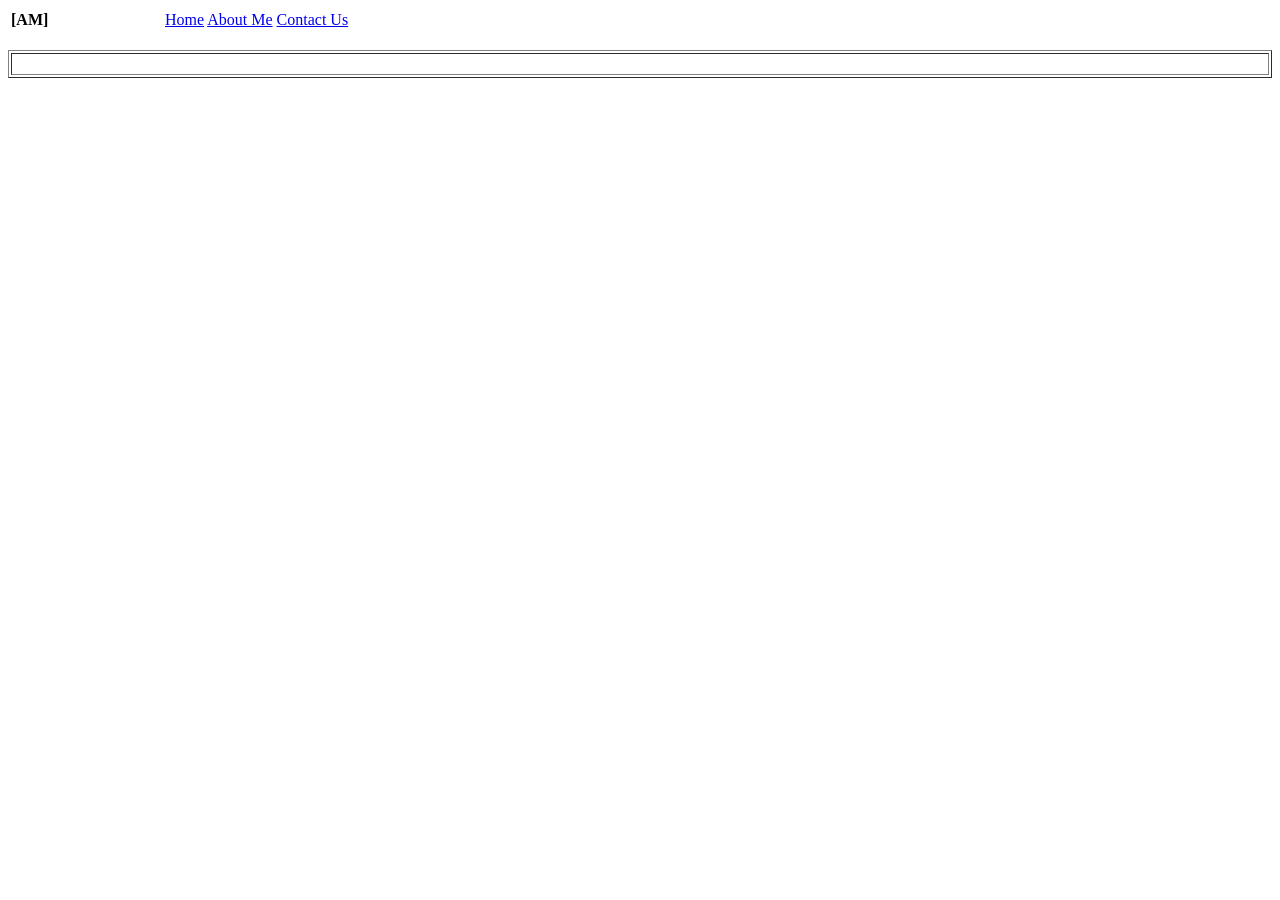
==== index.html @ 2f27307b "first commit" ====
<!DOCTYPE html>
<html lang="en">
    <head>
        <meta charset="UTF-8" />
        <title>Azwihangwisi Mulaudzi | Portfolio</title>
    </head>
    <body>
        <!--Navigation-->
        <table>
            <tr>
                <td width="150"><b>[AM]</b></td>
                <td align="right">
                    <a href="index.html">Home</a>
                    <a href="about.html">About Me</a>
                    <a href="contact.html">Contact Us</a>
                </td>
            </tr>
        </table>
        <br />
        <!--Img-->
        <table width="100%" border="1">
            <tr>
                <td>
                    <img src="" />
                </td>
            </tr>
        </table>
        <br />
        <!--Bio-->
        
    </body>
</html>
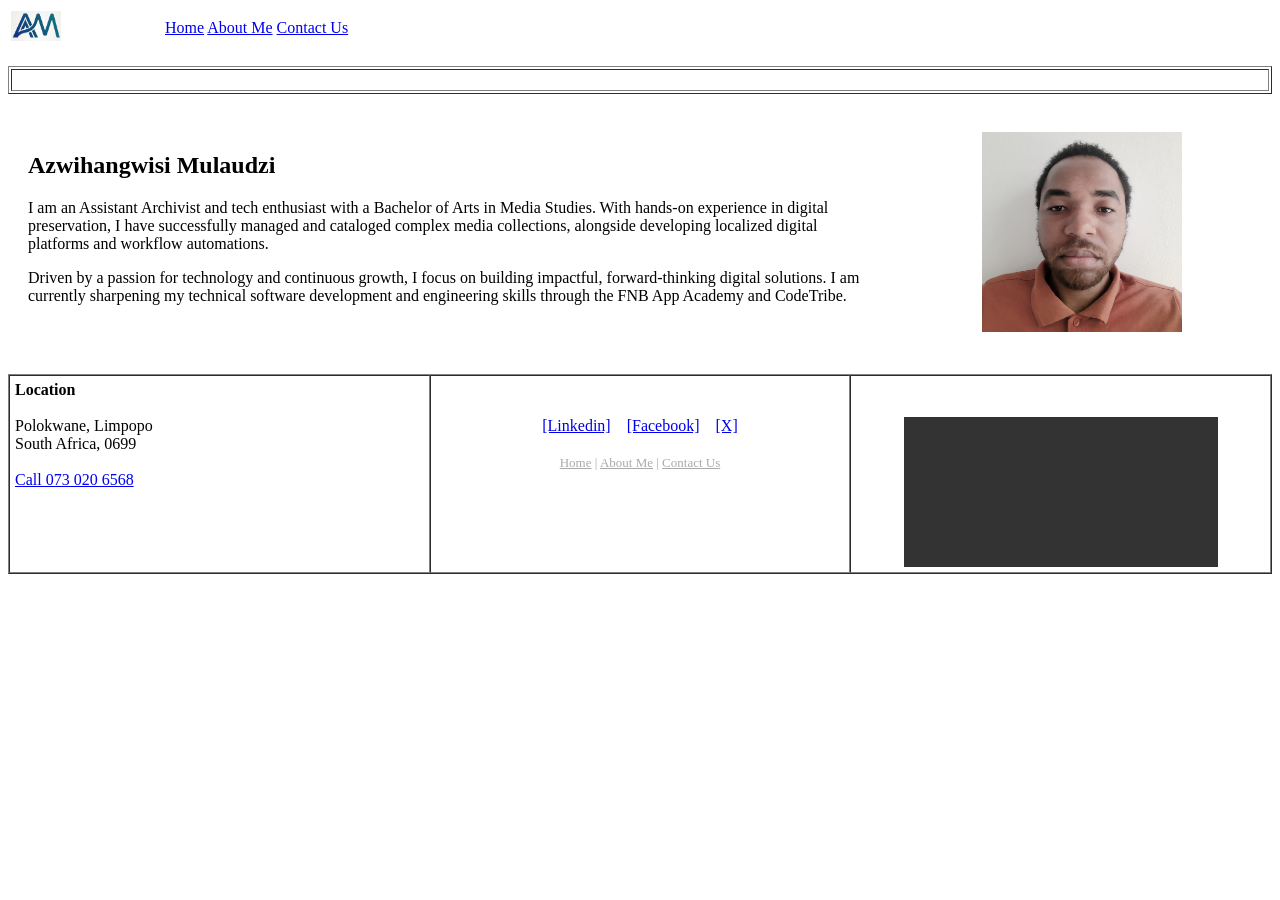
==== commit d8d4e8c9: "second commit" ====
--- a/index.html
+++ b/index.html
@@ -3,12 +3,13 @@
     <head>
         <meta charset="UTF-8" />
         <title>Azwihangwisi Mulaudzi | Portfolio</title>
+        <meta name="viewport" content="width=device-width, initial-scale=1.0" />
     </head>
     <body>
         <!--Navigation-->
         <table>
             <tr>
-                <td width="150"><b>[AM]</b></td>
+                <td width="150"><img src="img/logo.png" width="50" height="30"></td>
                 <td align="right">
                     <a href="index.html">Home</a>
                     <a href="about.html">About Me</a>
@@ -27,6 +28,66 @@
         </table>
         <br />
         <!--Bio-->
-        
+        <table width="100%" border="0" cellpadding="20" cellspacing="0">
+    <tr valign="top">
+      <td width="70%">
+        <h2>Azwihangwisi Mulaudzi</h2>
+        <p>I am an Assistant Archivist and tech enthusiast with a Bachelor of Arts in Media Studies. With hands-on experience in digital preservation, I have successfully managed and cataloged complex media collections, alongside developing localized digital platforms and workflow automations.</p>
+        <p>Driven by a passion for technology and continuous growth, I focus on building impactful, forward-thinking digital solutions. I am currently sharpening my technical software development and engineering skills through the FNB App Academy and CodeTribe.</p>
+      </td>
+      <!--Photo-->
+      <td width="30%" align="center">
+        <img
+          src="img/Me.jpg"
+          width="200"
+          height="200"
+        />
+        <br />
+      </td>
+    </tr>
+  </table>
+  <br />
+   <table width="100%" border="1" cellpadding="5" cellspacing="0">
+    <tr valign="top">
+ 
+      <!-- Address -->
+      <td width="33%">
+        <font>
+          <b>Location</b><br />
+          <br />
+          Polokwane, Limpopo<br />
+          South Africa, 0699<br />
+          <br />
+          
+          <a href="tel:+27730206568">Call 073 020 6568</a>
+        </font>
+      </td>
+      <!-- Social -->
+      <td width="33%" align="center">
+        <font color="#ffffff"><b>Quick Links</b></font><br /><br />
+        <a href="https://linkedin.com/in/mulaudzia">[Linkedin]</a>
+        &nbsp;&nbsp;
+        <a href="https://facebook.com/azwihangwisi.mulaudzi">[Facebook]</a>
+        &nbsp;&nbsp;
+        <a href="https://x.com/UN4GETEBLE">[X]</a>
+        <br /><br />
+        <font color="#aaaaaa" size="2">
+          <a href="index.html" style="color:#aaaaaa;">Home</a> |
+          <a href="about.html" style="color:#aaaaaa;">About Me</a> |
+          <a href="contact.html" style="color:#aaaaaa;">Contact Us</a>
+        </font>
+      </td>
+      <!-- Map -->
+      <td width="33%" align="center">
+        <font color="#ffffff"><b>Find Me</b></font><br /><br />
+        <table border="0" width="200" height="150" cellpadding="5" bgcolor="#333333">
+          <tr><td align="center"><font color="#aaaaaa"><iframe src="https://www.google.com/maps/embed?pb=!1m14!1m12!1m3!1d14586.528580071577!2d29.440783820190415!3d-23.938076743979003!2m3!1f0!2f0!3f0!3m2!1i1024!2i768!4f13.1!5e0!3m2!1sen!2sza!4v1779224549257!5m2!1sen!2sza" width="300" height="100" style="border:0;" allowfullscreen="" loading="lazy" referrerpolicy="no-referrer-when-downgrade"></iframe></font></td></tr>
+        </table>
+      </td>
+    </tr>
+  </table>
+ 
+</body>
+</html>
     </body>
 </html>
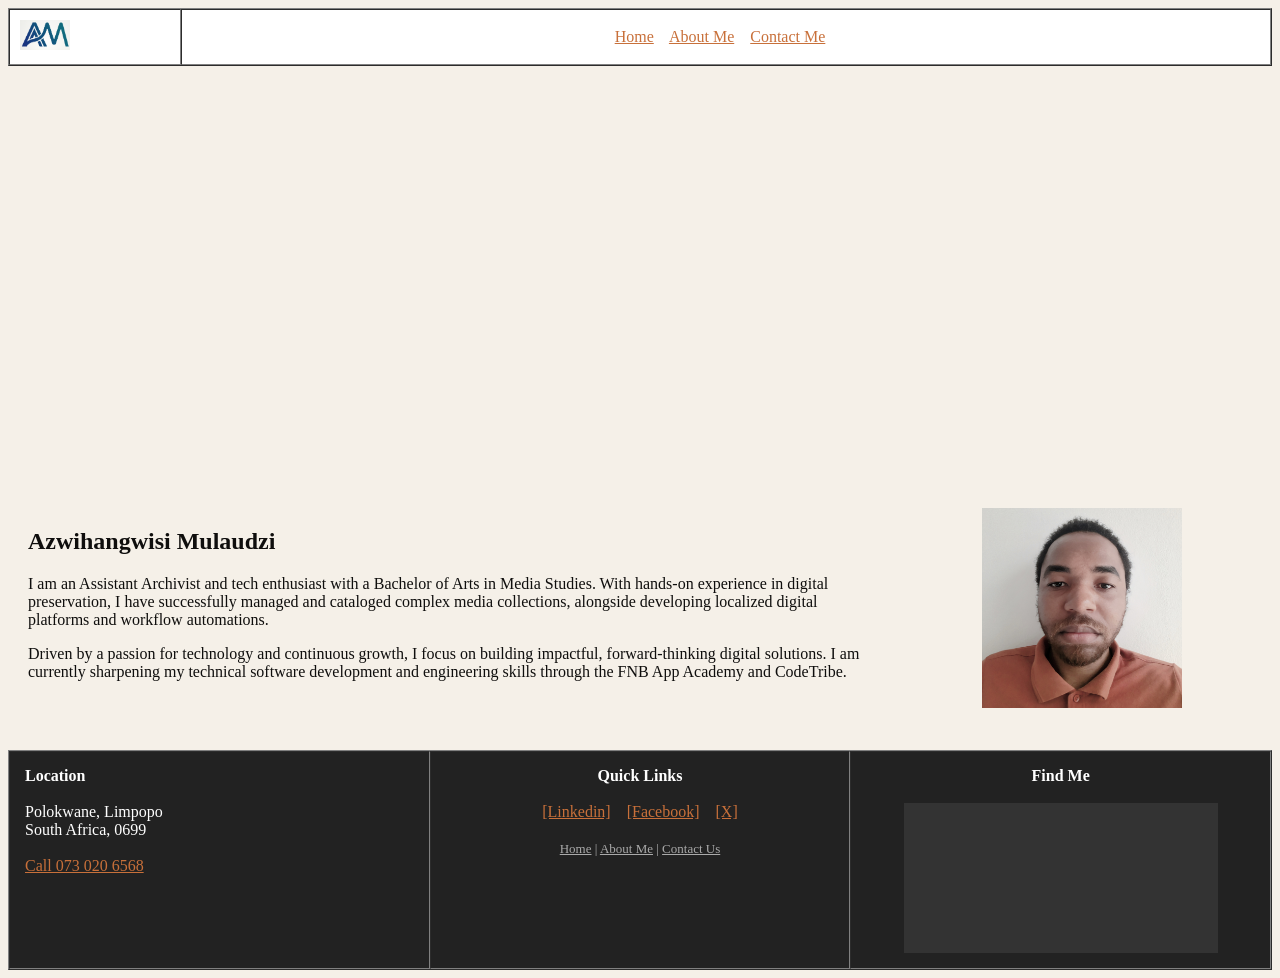
==== commit 4753fc9e: "Third commit" ====
--- a/index.html
+++ b/index.html
@@ -5,28 +5,28 @@
         <title>Azwihangwisi Mulaudzi | Portfolio</title>
         <meta name="viewport" content="width=device-width, initial-scale=1.0" />
     </head>
-    <body>
+    <body bgcolor="#f5f0e8" text="#0f0e0d" link="#c8703a" vlink="#9e4f22">
         <!--Navigation-->
-        <table>
+        <table width="100%" border="1" cellpadding="10" cellspacing="0" bgcolor="#ffffff">
             <tr>
-                <td width="150"><img src="img/logo.png" width="50" height="30"></td>
-                <td align="right">
-                    <a href="index.html">Home</a>
-                    <a href="about.html">About Me</a>
-                    <a href="contact.html">Contact Us</a>
+                <td width="150">
+                    <a href="index.html">
+                        <img src="img/logo.png" width="50" height="30">
+                    </a>
+                </td>
+                <td align="center">
+                    <a href="index.html">Home</a> &nbsp;&nbsp;
+                    <a href="about.html">About Me</a> &nbsp;&nbsp;
+                    <a href="contact.html">Contact Me</a> &nbsp;&nbsp;
                 </td>
             </tr>
         </table>
         <br />
-        <!--Img-->
-        <table width="100%" border="1">
-            <tr>
-                <td>
-                    <img src="" />
-                </td>
-            </tr>
-        </table>
+
+        <!--vid-->
+        <video width="100%" height="400" autoplay muted loop><source src="img/Mov.mp4" /></video>
         <br />
+
         <!--Bio-->
         <table width="100%" border="0" cellpadding="20" cellspacing="0">
     <tr valign="top">
@@ -37,22 +37,20 @@
       </td>
       <!--Photo-->
       <td width="30%" align="center">
-        <img
-          src="img/Me.jpg"
-          width="200"
-          height="200"
-        />
+        <img src="img/Me.jpg" width="200" height="200"/>
         <br />
       </td>
     </tr>
   </table>
   <br />
-   <table width="100%" border="1" cellpadding="5" cellspacing="0">
+
+  <!--foot-->
+   <table width="100%" border="1" cellpadding="15" cellspacing="0" bgcolor="#222222">
     <tr valign="top">
  
       <!-- Address -->
       <td width="33%">
-        <font>
+        <font color="#ffffff">
           <b>Location</b><br />
           <br />
           Polokwane, Limpopo<br />
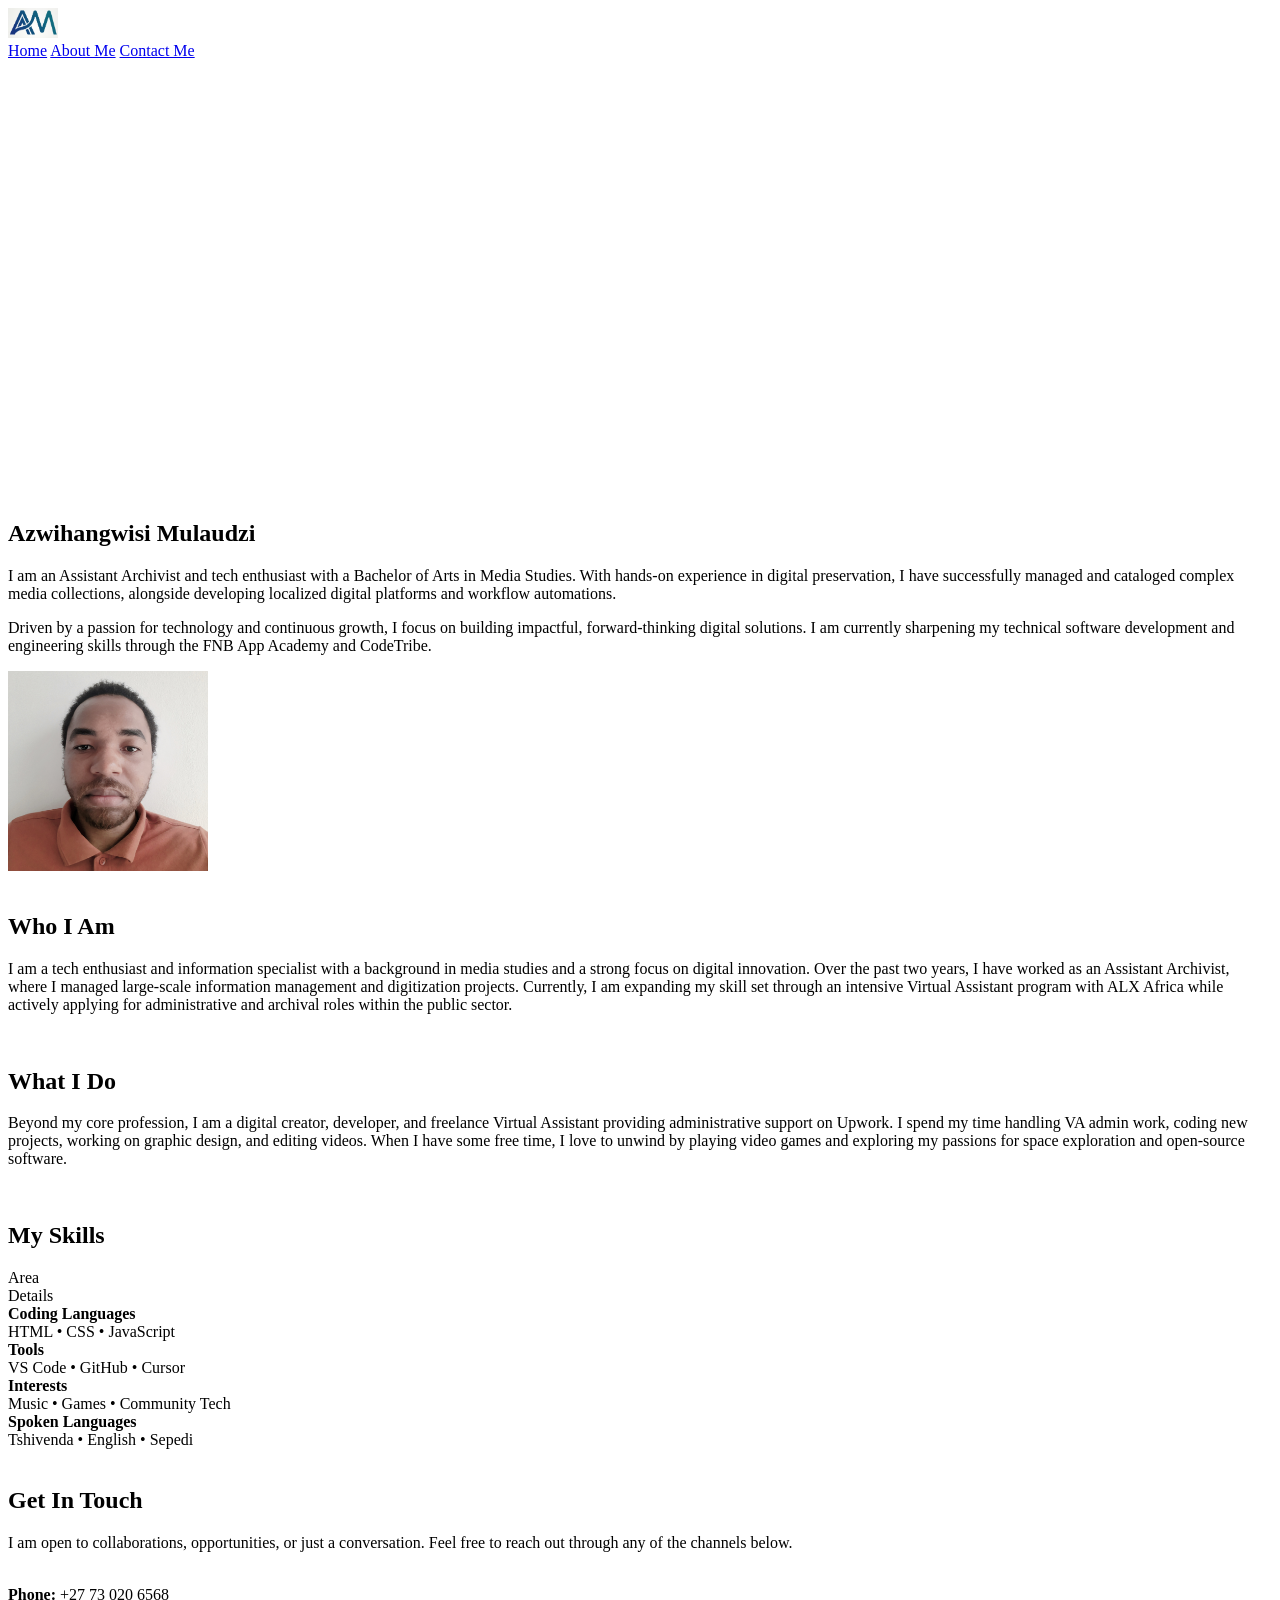
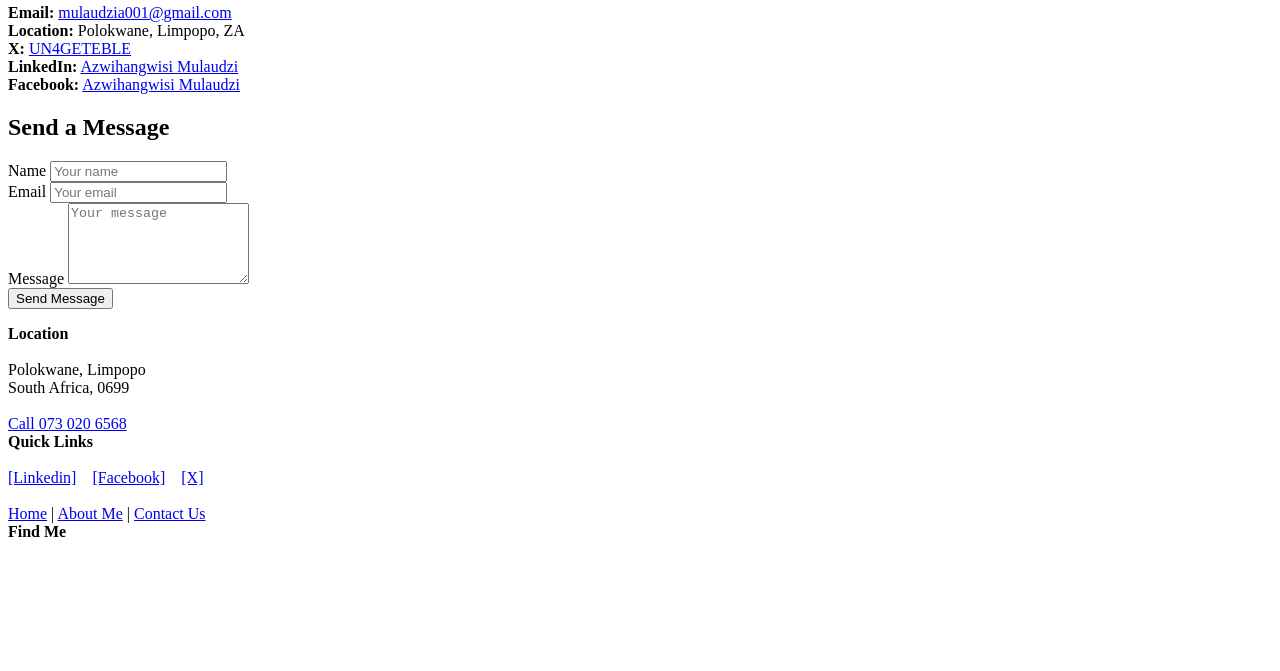
==== commit 4574f19f: "Initial commit" ====
--- a/index.html
+++ b/index.html
@@ -4,88 +4,201 @@
         <meta charset="UTF-8" />
         <title>Azwihangwisi Mulaudzi | Portfolio</title>
         <meta name="viewport" content="width=device-width, initial-scale=1.0" />
+        <link rel="stylesheet" href="style.css" />
     </head>
-    <body bgcolor="#f5f0e8" text="#0f0e0d" link="#c8703a" vlink="#9e4f22">
+    <body id="top">
+
         <!--Navigation-->
-        <table width="100%" border="1" cellpadding="10" cellspacing="0" bgcolor="#ffffff">
-            <tr>
-                <td width="150">
-                    <a href="index.html">
-                        <img src="img/logo.png" width="50" height="30">
-                    </a>
-                </td>
-                <td align="center">
-                    <a href="index.html">Home</a> &nbsp;&nbsp;
-                    <a href="about.html">About Me</a> &nbsp;&nbsp;
-                    <a href="contact.html">Contact Me</a> &nbsp;&nbsp;
-                </td>
-            </tr>
-        </table>
+        <nav class="nav">
+            <a href="index.html" class="nav-logo">
+                <img src="img/logo.png" width="50" height="30" alt="Logo" />
+            </a>
+            <div class="nav-links">
+                <a href="#top">Home</a>
+                <a href="#about">About Me</a>
+                <a href="#contact">Contact Me</a>
+            </div>
+        </nav>
+
         <br />
 
         <!--vid-->
-        <video width="100%" height="400" autoplay muted loop><source src="img/Mov.mp4" /></video>
+        <div class="hero-video">
+            <video width="100%" height="400" autoplay muted loop>
+                <source src="img/Mov.mp4" />
+            </video>
+        </div>
+
         <br />
 
         <!--Bio-->
-        <table width="100%" border="0" cellpadding="20" cellspacing="0">
-    <tr valign="top">
-      <td width="70%">
-        <h2>Azwihangwisi Mulaudzi</h2>
-        <p>I am an Assistant Archivist and tech enthusiast with a Bachelor of Arts in Media Studies. With hands-on experience in digital preservation, I have successfully managed and cataloged complex media collections, alongside developing localized digital platforms and workflow automations.</p>
-        <p>Driven by a passion for technology and continuous growth, I focus on building impactful, forward-thinking digital solutions. I am currently sharpening my technical software development and engineering skills through the FNB App Academy and CodeTribe.</p>
-      </td>
-      <!--Photo-->
-      <td width="30%" align="center">
-        <img src="img/Me.jpg" width="200" height="200"/>
-        <br />
-      </td>
-    </tr>
-  </table>
-  <br />
-
-  <!--foot-->
-   <table width="100%" border="1" cellpadding="15" cellspacing="0" bgcolor="#222222">
-    <tr valign="top">
- 
-      <!-- Address -->
-      <td width="33%">
-        <font color="#ffffff">
-          <b>Location</b><br />
-          <br />
-          Polokwane, Limpopo<br />
-          South Africa, 0699<br />
-          <br />
-          
-          <a href="tel:+27730206568">Call 073 020 6568</a>
-        </font>
-      </td>
-      <!-- Social -->
-      <td width="33%" align="center">
-        <font color="#ffffff"><b>Quick Links</b></font><br /><br />
-        <a href="https://linkedin.com/in/mulaudzia">[Linkedin]</a>
-        &nbsp;&nbsp;
-        <a href="https://facebook.com/azwihangwisi.mulaudzi">[Facebook]</a>
-        &nbsp;&nbsp;
-        <a href="https://x.com/UN4GETEBLE">[X]</a>
-        <br /><br />
-        <font color="#aaaaaa" size="2">
-          <a href="index.html" style="color:#aaaaaa;">Home</a> |
-          <a href="about.html" style="color:#aaaaaa;">About Me</a> |
-          <a href="contact.html" style="color:#aaaaaa;">Contact Us</a>
-        </font>
-      </td>
-      <!-- Map -->
-      <td width="33%" align="center">
-        <font color="#ffffff"><b>Find Me</b></font><br /><br />
-        <table border="0" width="200" height="150" cellpadding="5" bgcolor="#333333">
-          <tr><td align="center"><font color="#aaaaaa"><iframe src="https://www.google.com/maps/embed?pb=!1m14!1m12!1m3!1d14586.528580071577!2d29.440783820190415!3d-23.938076743979003!2m3!1f0!2f0!3f0!3m2!1i1024!2i768!4f13.1!5e0!3m2!1sen!2sza!4v1779224549257!5m2!1sen!2sza" width="300" height="100" style="border:0;" allowfullscreen="" loading="lazy" referrerpolicy="no-referrer-when-downgrade"></iframe></font></td></tr>
-        </table>
-      </td>
-    </tr>
-  </table>
- 
-</body>
-</html>
+        <div class="bio" id="about">
+            <div class="bio-text">
+                <h2>Azwihangwisi Mulaudzi</h2>
+                <p>I am an Assistant Archivist and tech enthusiast with a Bachelor of Arts in Media Studies. With hands-on experience in digital preservation, I have successfully managed and cataloged complex media collections, alongside developing localized digital platforms and workflow automations.</p>
+                <p>Driven by a passion for technology and continuous growth, I focus on building impactful, forward-thinking digital solutions. I am currently sharpening my technical software development and engineering skills through the FNB App Academy and CodeTribe.</p>
+            </div>
+            <!--Photo-->
+            <div class="bio-photo">
+                <img src="img/Me.jpg" width="200" height="200" alt="Azwihangwisi Mulaudzi" />
+            </div>
+        </div>
+
+        <br />
+
+        <!--About-->
+        <h2>Who I Am</h2>
+        <p>
+            I am a tech enthusiast and information specialist with a background in media studies and a strong focus on digital innovation. Over the past two years, I have worked as an Assistant Archivist, where I managed large-scale information management and digitization projects. Currently, I am expanding my skill set through an intensive Virtual Assistant program with ALX Africa while actively applying for administrative and archival roles within the public sector.
+        </p>
+
+        <br />
+        <h2>What I Do</h2>
+        <p>
+            Beyond my core profession, I am a digital creator, developer, and freelance Virtual Assistant providing administrative support on Upwork. I spend my time handling VA admin work, coding new projects, working on graphic design, and editing videos. When I have some free time, I love to unwind by playing video games and exploring my passions for space exploration and open-source software.
+        </p>
+
+        <br />
+        <h2>My Skills</h2>
+        <div class="skills-table">
+            <div class="skills-row skills-header">
+                <div>Area</div>
+                <div>Details</div>
+            </div>
+            <div class="skills-row">
+                <div><b>Coding Languages</b></div>
+                <div>HTML &bull; CSS &bull; JavaScript</div>
+            </div>
+            <div class="skills-row">
+                <div><b>Tools</b></div>
+                <div>VS Code &bull; GitHub &bull; Cursor</div>
+            </div>
+            <div class="skills-row">
+                <div><b>Interests</b></div>
+                <div>Music &bull; Games &bull; Community Tech</div>
+            </div>
+            <div class="skills-row">
+                <div><b>Spoken Languages</b></div>
+                <div>Tshivenda &bull; English &bull; Sepedi</div>
+            </div>
+        </div>
+
+        <br />
+
+        <!--contact details-->
+        <div class="contact-section" id="contact">
+            <!-- my details -->
+            <div class="contact-info">
+                <h2>Get In Touch</h2>
+                <p>
+                    I am open to collaborations, opportunities, or just a conversation.
+                    Feel free to reach out through any of the channels below.
+                </p>
+                <br />
+                <div class="contact-list">
+                    <div class="contact-row">
+                        <b>Phone:</b>
+                        <span>+27 73 020 6568</span>
+                    </div>
+                    <div class="contact-row">
+                        <b>Email:</b>
+                        <span><a href="mailto:mulaudzia001@gmail.com">mulaudzia001@gmail.com</a></span>
+                    </div>
+                    <div class="contact-row">
+                        <b>Location:</b>
+                        <span>Polokwane, Limpopo, ZA</span>
+                    </div>
+                    <div class="contact-row">
+                        <b>X:</b>
+                        <span><a href="https://x.com/UN4GETEBLE" target="_blank">UN4GETEBLE</a></span>
+                    </div>
+                    <div class="contact-row">
+                        <b>LinkedIn:</b>
+                        <span><a href="https://linkedin.com/in/mulaudzia" target="_blank">Azwihangwisi Mulaudzi</a></span>
+                    </div>
+                    <div class="contact-row">
+                        <b>Facebook:</b>
+                        <span><a href="https://facebook.com/azwihangwisi.mulaudzi" target="_blank">Azwihangwisi Mulaudzi</a></span>
+                    </div>
+                </div>
+            </div>
+            <!-- Contact Form -->
+            <div class="contact-form">
+                <h2>Send a Message</h2>
+                <div class="form-group">
+                    <label for="name">Name</label>
+                    <input type="text" id="name" placeholder="Your name" />
+                </div>
+                <div class="form-group">
+                    <label for="email">Email</label>
+                    <input type="email" id="email" placeholder="Your email" />
+                </div>
+                <div class="form-group">
+                    <label for="message">Message</label>
+                    <textarea id="message" rows="5" placeholder="Your message"></textarea>
+                </div>
+                <button type="button" onclick="sendMessage()">Send Message</button>
+                <p class="form-status" id="form-status"></p>
+            </div>
+        </div>
+
+        <script>
+            function sendMessage() {
+                const name = document.getElementById('name').value.trim();
+                const email = document.getElementById('email').value.trim();
+                const message = document.getElementById('message').value.trim();
+                const status = document.getElementById('form-status');
+
+                if (!name || !email || !message) {
+                    status.textContent = 'Please fill in all fields.';
+                    status.style.color = '#c0392b';
+                    return;
+                }
+
+                const mailto = `mailto:mulaudzia001@gmail.com?subject=Portfolio Contact from ${encodeURIComponent(name)}&body=${encodeURIComponent(message)}%0A%0AFrom: ${encodeURIComponent(name)}%0AEmail: ${encodeURIComponent(email)}`;
+                window.location.href = mailto;
+
+                status.textContent = 'Opening your email client...';
+                status.style.color = '#c8703a';
+            }
+        </script>
+
+        <!--foot-->
+        <footer class="footer">
+            <!-- Address -->
+            <div class="footer-col">
+                <b>Location</b><br /><br />
+                Polokwane, Limpopo<br />
+                South Africa, 0699<br /><br />
+                <a href="tel:+27730206568">Call 073 020 6568</a>
+            </div>
+
+            <!-- Social -->
+            <div class="footer-col footer-center">
+                <b>Quick Links</b><br /><br />
+                <a href="https://linkedin.com/in/mulaudzia">[Linkedin]</a>
+                &nbsp;&nbsp;
+                <a href="https://facebook.com/azwihangwisi.mulaudzi">[Facebook]</a>
+                &nbsp;&nbsp;
+                <a href="https://x.com/UN4GETEBLE">[X]</a>
+                <br /><br />
+                <span class="footer-nav">
+                    <a href="#top">Home</a> |
+                    <a href="#about">About Me</a> |
+                    <a href="#contact">Contact Us</a>
+                </span>
+            </div>
+
+            <!-- Map -->
+            <div class="footer-col footer-center">
+                <b>Find Me</b><br /><br />
+                <iframe
+                    src="https://www.google.com/maps/embed?pb=!1m14!1m12!1m3!1d14586.528580071577!2d29.440783820190415!3d-23.938076743979003!2m3!1f0!2f0!3f0!3m2!1i1024!2i768!4f13.1!5e0!3m2!1sen!2sza!4v1779224549257!5m2!1sen!2sza"
+                    width="300" height="100" style="border:0;" allowfullscreen="" loading="lazy"
+                    referrerpolicy="no-referrer-when-downgrade">
+                </iframe>
+            </div>
+        </footer>
+
     </body>
 </html>
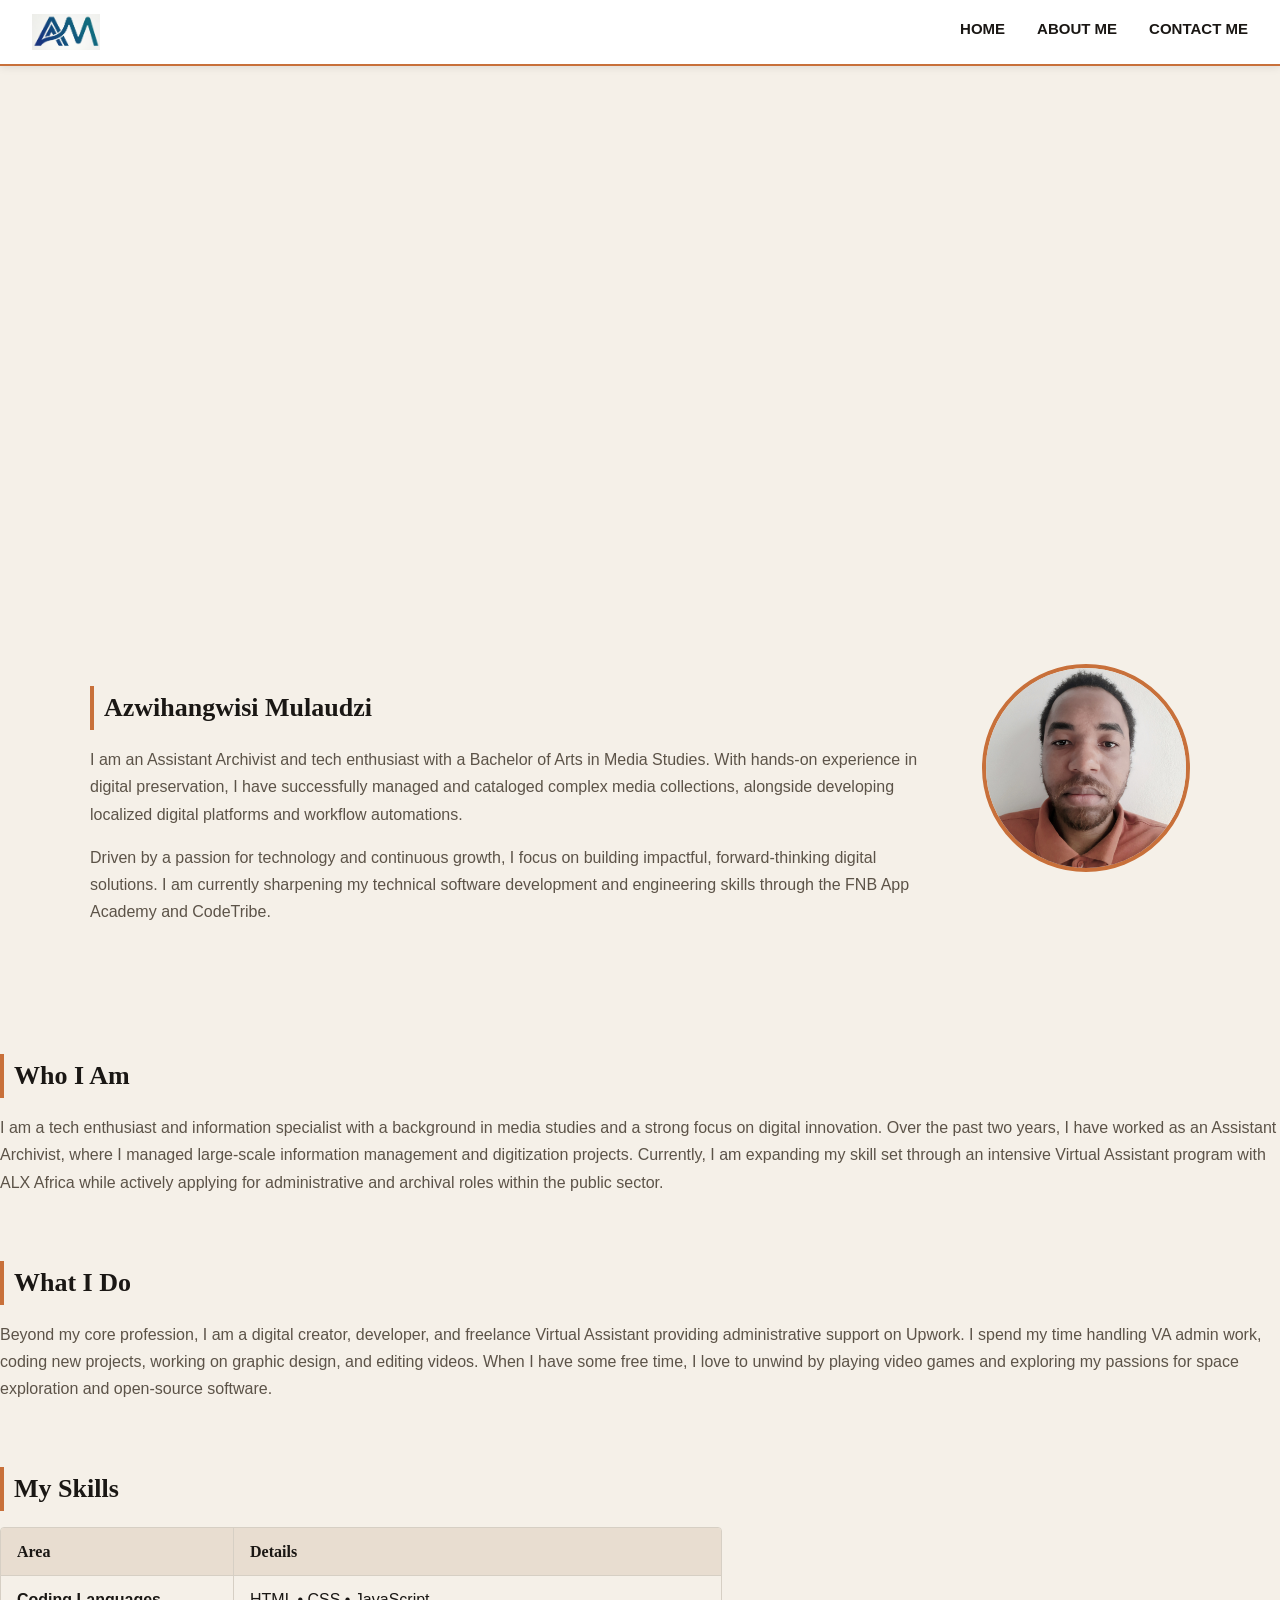
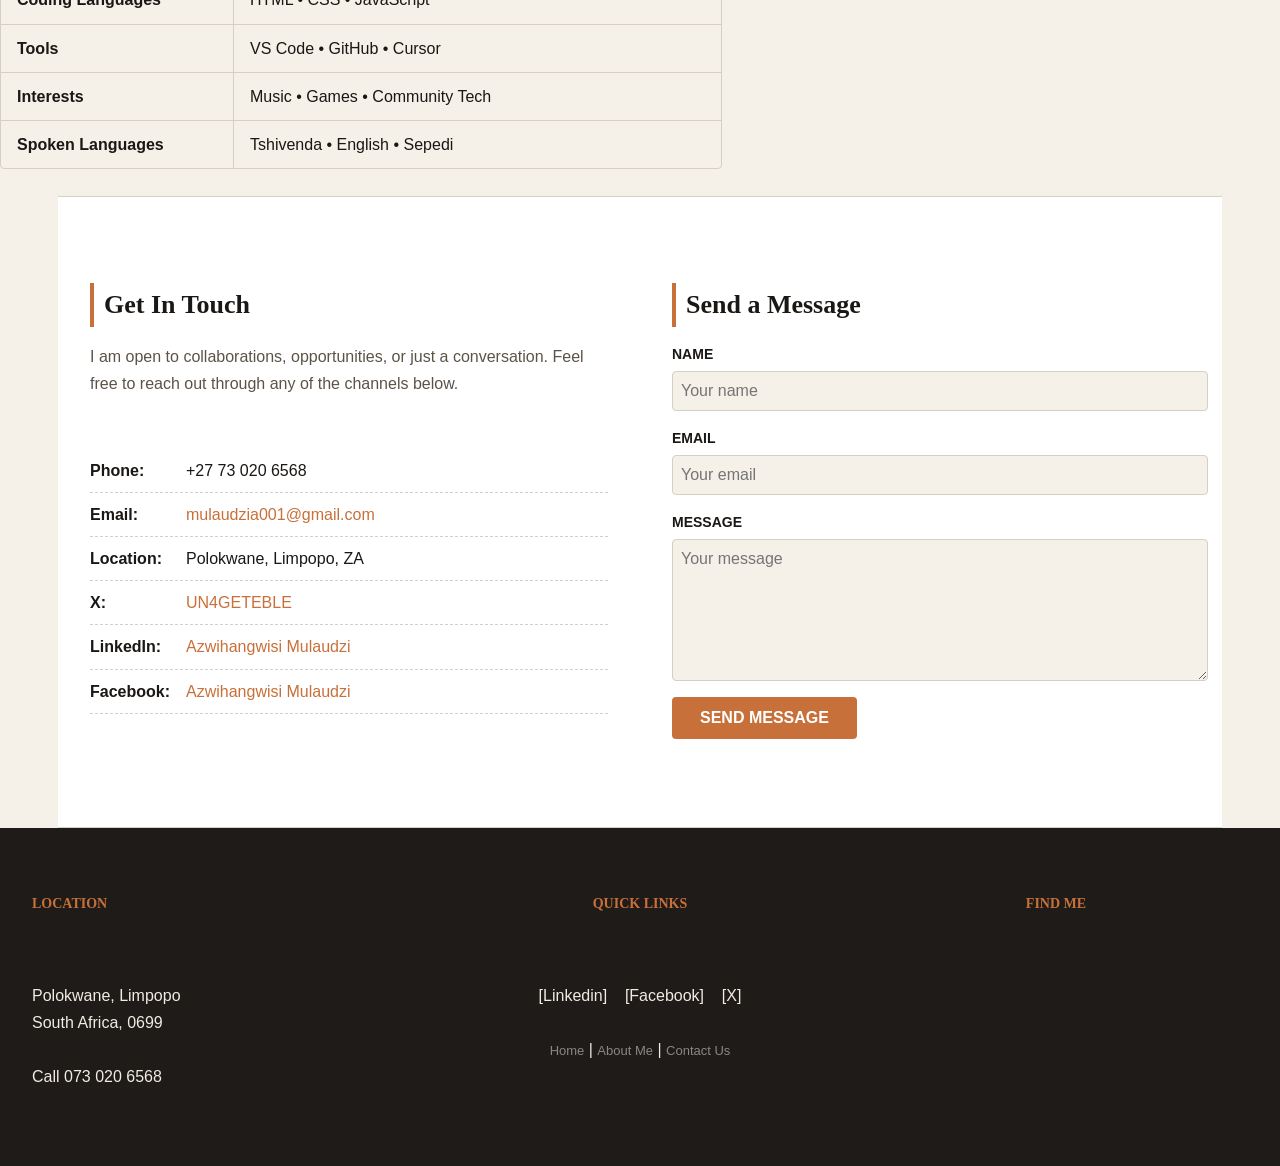
==== commit 48a8a642: "Fourth commit" ====
--- a/index.html
+++ b/index.html
@@ -142,27 +142,6 @@
             </div>
         </div>
 
-        <script>
-            function sendMessage() {
-                const name = document.getElementById('name').value.trim();
-                const email = document.getElementById('email').value.trim();
-                const message = document.getElementById('message').value.trim();
-                const status = document.getElementById('form-status');
-
-                if (!name || !email || !message) {
-                    status.textContent = 'Please fill in all fields.';
-                    status.style.color = '#c0392b';
-                    return;
-                }
-
-                const mailto = `mailto:mulaudzia001@gmail.com?subject=Portfolio Contact from ${encodeURIComponent(name)}&body=${encodeURIComponent(message)}%0A%0AFrom: ${encodeURIComponent(name)}%0AEmail: ${encodeURIComponent(email)}`;
-                window.location.href = mailto;
-
-                status.textContent = 'Opening your email client...';
-                status.style.color = '#c8703a';
-            }
-        </script>
-
         <!--foot-->
         <footer class="footer">
             <!-- Address -->
--- a/style.css
+++ b/style.css
@@ -0,0 +1,526 @@
+/* ===========================
+   Smooth Scrolling
+=========================== */
+html {
+    scroll-behavior: smooth;
+    scroll-padding-top: 64px;
+}
+
+
+/* ===========================
+   Body & Base Styles
+=========================== */
+body {
+    background-color: #f5f0e8;
+    color: #1a1714;
+    font-family: 'Trebuchet MS', sans-serif;
+    font-size: 16px;
+    line-height: 1.7;
+    margin: 0;
+    padding: 0;
+}
+
+h2 {
+    font-family: Georgia, serif;
+    font-size: 26px;
+    color: #1a1714;
+    border-left: 4px solid #c8703a;
+    padding-left: 10px;
+    margin-bottom: 16px;
+}
+
+p {
+    color: #5c5348;
+    margin-bottom: 16px;
+}
+
+a {
+    color: #c8703a;
+    text-decoration: none;
+}
+
+a:hover {
+    color: #9e4f22;
+    text-decoration: underline;
+}
+
+a:visited {
+    color: #9e4f22;
+}
+
+img, video, iframe {
+    max-width: 100%;
+    display: block;
+}
+
+
+/* ===========================
+   Navigation
+=========================== */
+.nav {
+    position: sticky;
+    top: 0;
+    z-index: 100;
+    display: flex;
+    align-items: center;
+    justify-content: space-between;
+    background-color: #ffffff;
+    border-bottom: 2px solid #c8703a;
+    padding: 0 32px;
+    height: 64px;
+    box-shadow: 0 2px 8px rgba(0, 0, 0, 0.08);
+}
+
+.nav-logo img {
+    height: 36px;
+    width: auto;
+}
+
+.nav-logo:hover img {
+    opacity: 0.75;
+}
+
+.nav-links {
+    display: flex;
+    gap: 32px;
+    align-items: center;
+}
+
+.nav-links a {
+    font-size: 15px;
+    font-weight: bold;
+    text-transform: uppercase;
+    color: #1a1714;
+    text-decoration: none;
+    padding-bottom: 4px;
+    border-bottom: 2px solid transparent;
+}
+
+.nav-links a:hover {
+    color: #c8703a;
+    border-bottom: 2px solid #c8703a;
+    text-decoration: none;
+}
+
+
+/* ===========================
+   Hamburger Button
+=========================== */
+.hamburger {
+    display: none;
+    flex-direction: column;
+    gap: 5px;
+    background: none;
+    border: none;
+    cursor: pointer;
+    padding: 8px;
+}
+
+.hamburger span {
+    display: block;
+    width: 24px;
+    height: 2px;
+    background-color: #1a1714;
+    border-radius: 2px;
+    transition: transform 0.25s ease, opacity 0.25s ease;
+}
+
+.hamburger.active span:nth-child(1) {
+    transform: translateY(7px) rotate(45deg);
+}
+
+.hamburger.active span:nth-child(2) {
+    opacity: 0;
+}
+
+.hamburger.active span:nth-child(3) {
+    transform: translateY(-7px) rotate(-45deg);
+}
+
+
+/* ===========================
+   Hero Video
+=========================== */
+.hero-video {
+    width: 100%;
+    overflow: hidden;
+    max-height: 480px;
+}
+
+.hero-video video {
+    width: 100%;
+    height: 480px;
+    object-fit: cover;
+}
+
+
+/* ===========================
+   Bio Section
+=========================== */
+.bio {
+    display: flex;
+    align-items: flex-start;
+    gap: 64px;
+    padding: 64px 32px;
+    max-width: 1100px;
+    margin: 0 auto;
+}
+
+.bio-text {
+    flex: 1;
+}
+
+.bio-photo {
+    flex-shrink: 0;
+}
+
+.bio-photo img {
+    width: 200px;
+    height: 200px;
+    object-fit: cover;
+    border-radius: 50%;
+    border: 4px solid #c8703a;
+}
+
+
+/* ===========================
+   Who I Am & What I Do
+=========================== */
+.about-section {
+    padding: 0 32px 64px 120px;
+    max-width: 1100px;
+    margin: 0 auto;
+}
+
+
+/* ===========================
+   My Skills
+=========================== */
+.skills-section {
+    padding: 0 32px 64px 120px;
+    max-width: 1100px;
+    margin: 0 auto;
+}
+
+.skills-table {
+    width: 100%;
+    max-width: 720px;
+    border: 1px solid #d6cfc4;
+    border-radius: 4px;
+    overflow: hidden;
+}
+
+.skills-row {
+    display: flex;
+    border-bottom: 1px solid #d6cfc4;
+}
+
+.skills-row:last-child {
+    border-bottom: none;
+}
+
+.skills-row:hover {
+    background-color: #fdf8f3;
+}
+
+.skills-row div {
+    padding: 10px 16px;
+    flex: 1;
+}
+
+.skills-row div:first-child {
+    border-right: 1px solid #d6cfc4;
+    flex: 0 0 200px;
+}
+
+.skills-header {
+    background-color: #e8ddd0;
+    font-weight: bold;
+    font-family: Georgia, serif;
+}
+
+.skills-header:hover {
+    background-color: #e8ddd0;
+}
+
+
+/* ===========================
+   Contact Section
+=========================== */
+.contact-section {
+    display: flex;
+    gap: 64px;
+    padding: 64px 32px;
+    max-width: 1100px;
+    margin: 0 auto;
+    border-top: 1px solid #d6cfc4;
+    border-bottom: 1px solid #d6cfc4;
+    background-color: #ffffff;
+}
+
+.contact-info {
+    flex: 1;
+}
+
+.contact-list {
+    display: flex;
+    flex-direction: column;
+    gap: 8px;
+    margin-top: 16px;
+}
+
+.contact-row {
+    display: flex;
+    gap: 16px;
+    padding-bottom: 8px;
+    border-bottom: 1px dashed #d6cfc4;
+}
+
+.contact-row b {
+    min-width: 80px;
+    color: #1a1714;
+}
+
+
+/* ===========================
+   Contact Form
+=========================== */
+.contact-form {
+    flex: 1;
+    display: flex;
+    flex-direction: column;
+}
+
+.form-group {
+    display: flex;
+    flex-direction: column;
+    margin-bottom: 16px;
+}
+
+.form-group label {
+    font-weight: bold;
+    font-size: 14px;
+    margin-bottom: 4px;
+    text-transform: uppercase;
+}
+
+.form-group input,
+.form-group textarea {
+    padding: 10px 8px;
+    border: 1px solid #d6cfc4;
+    border-radius: 4px;
+    background-color: #f5f0e8;
+    font-size: 16px;
+    font-family: 'Trebuchet MS', sans-serif;
+    color: #1a1714;
+    width: 100%;
+}
+
+.form-group input:focus,
+.form-group textarea:focus {
+    outline: none;
+    border-color: #c8703a;
+    box-shadow: 0 0 0 3px rgba(200, 112, 58, 0.15);
+}
+
+.form-group textarea {
+    resize: vertical;
+    min-height: 120px;
+}
+
+.contact-form button {
+    align-self: flex-start;
+    padding: 12px 28px;
+    background-color: #c8703a;
+    color: #ffffff;
+    border: none;
+    border-radius: 4px;
+    cursor: pointer;
+    font-size: 16px;
+    font-weight: bold;
+    text-transform: uppercase;
+    transition: background-color 0.25s ease, transform 0.25s ease;
+}
+
+.contact-form button:hover {
+    background-color: #9e4f22;
+    transform: translateY(-2px);
+}
+
+.contact-form button:active {
+    transform: translateY(0);
+}
+
+.form-status {
+    margin-top: 8px;
+    font-size: 14px;
+}
+
+
+/* ===========================
+   Footer
+=========================== */
+.footer {
+    display: flex;
+    gap: 32px;
+    background-color: #1e1b18;
+    color: #f0ebe3;
+    padding: 64px 32px;
+}
+
+.footer-col {
+    flex: 1;
+}
+
+.footer-col b {
+    font-family: Georgia, serif;
+    color: #c8703a;
+    text-transform: uppercase;
+    font-size: 14px;
+    display: block;
+    margin-bottom: 12px;
+}
+
+.footer-center {
+    text-align: center;
+}
+
+.footer a {
+    color: #f0ebe3;
+}
+
+.footer a:hover {
+    color: #c8703a;
+    text-decoration: none;
+}
+
+.footer-nav a {
+    color: #888888;
+    font-size: 13px;
+}
+
+.footer-nav a:hover {
+    color: #c8703a;
+}
+
+.footer iframe {
+    border-radius: 4px;
+    width: 100%;
+    max-width: 300px;
+    height: 120px;
+    margin: 0 auto;
+}
+
+
+/* ===========================
+   Tablet (max 900px)
+=========================== */
+@media (max-width: 900px) {
+    .bio {
+        flex-direction: column-reverse;
+        align-items: center;
+        text-align: center;
+        gap: 32px;
+    }
+
+    .bio-photo img {
+        width: 160px;
+        height: 160px;
+    }
+
+    .contact-section {
+        flex-direction: column;
+        gap: 32px;
+    }
+
+    .footer {
+        flex-wrap: wrap;
+    }
+
+    .footer-col {
+        flex: 1 1 45%;
+    }
+}
+
+
+/* ===========================
+   Mobile (max 600px)
+=========================== */
+@media (max-width: 600px) {
+    h2 {
+        font-size: 22px;
+    }
+
+    .hamburger {
+        display: flex;
+    }
+
+    .nav-links {
+        display: none;
+        position: absolute;
+        top: 64px;
+        left: 0;
+        right: 0;
+        flex-direction: column;
+        background-color: #ffffff;
+        border-bottom: 2px solid #c8703a;
+        padding: 16px 32px;
+        gap: 16px;
+        box-shadow: 0 4px 12px rgba(0, 0, 0, 0.1);
+    }
+
+    .nav-links.open {
+        display: flex;
+    }
+
+    .nav-links a {
+        font-size: 17px;
+        border-bottom: 1px solid #d6cfc4;
+        padding-bottom: 8px;
+    }
+
+    .hero-video video {
+        height: 220px;
+    }
+
+    .bio {
+        padding: 32px 16px;
+    }
+
+    .about-section {
+        padding: 0 16px 40px 16px;
+    }
+
+    .skills-section {
+        padding: 0 16px 40px 16px;
+    }
+
+    .skills-row {
+        flex-direction: column;
+    }
+
+    .skills-row div:first-child {
+        border-right: none;
+        border-bottom: 1px solid #d6cfc4;
+        flex: unset;
+    }
+
+    .contact-section {
+        padding: 40px 16px;
+    }
+
+    .contact-form button {
+        align-self: stretch;
+        text-align: center;
+    }
+
+    .footer {
+        flex-direction: column;
+        padding: 40px 16px;
+        gap: 24px;
+    }
+
+    .footer-center {
+        text-align: left;
+    }
+}
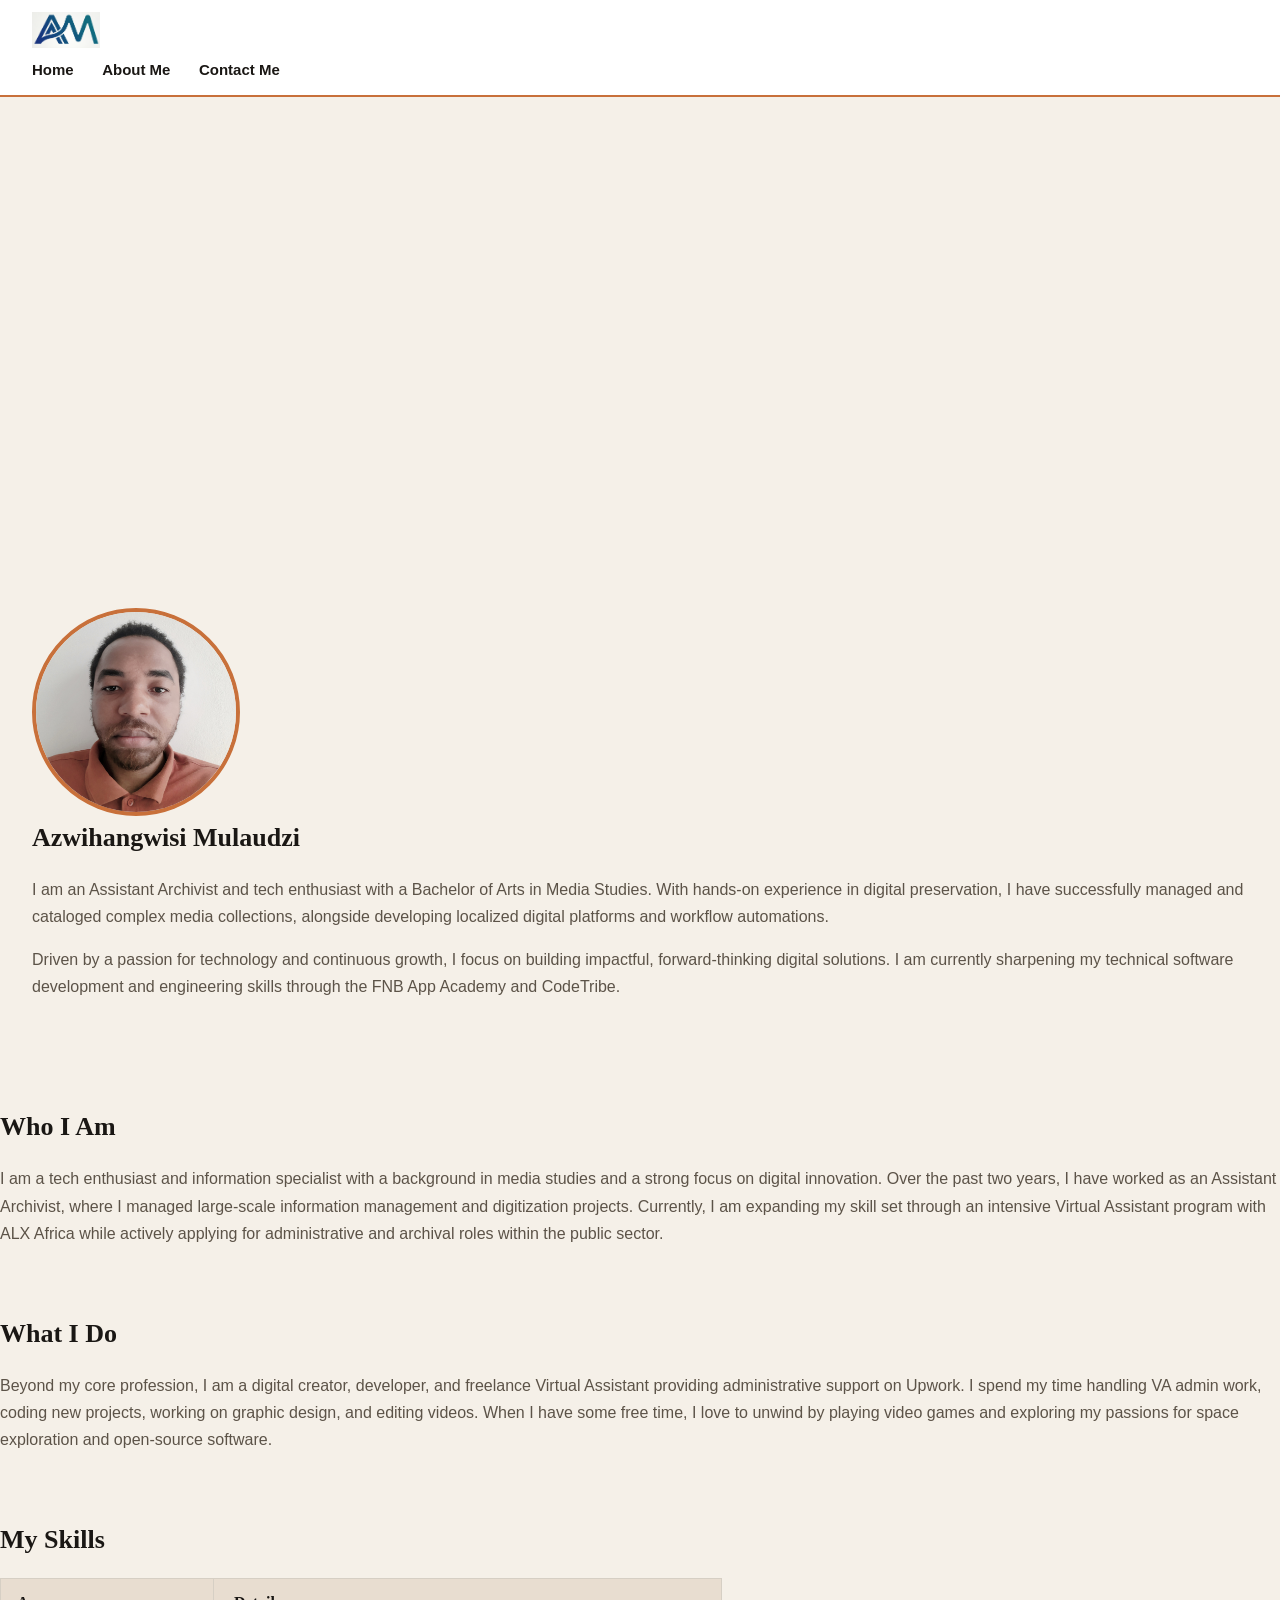
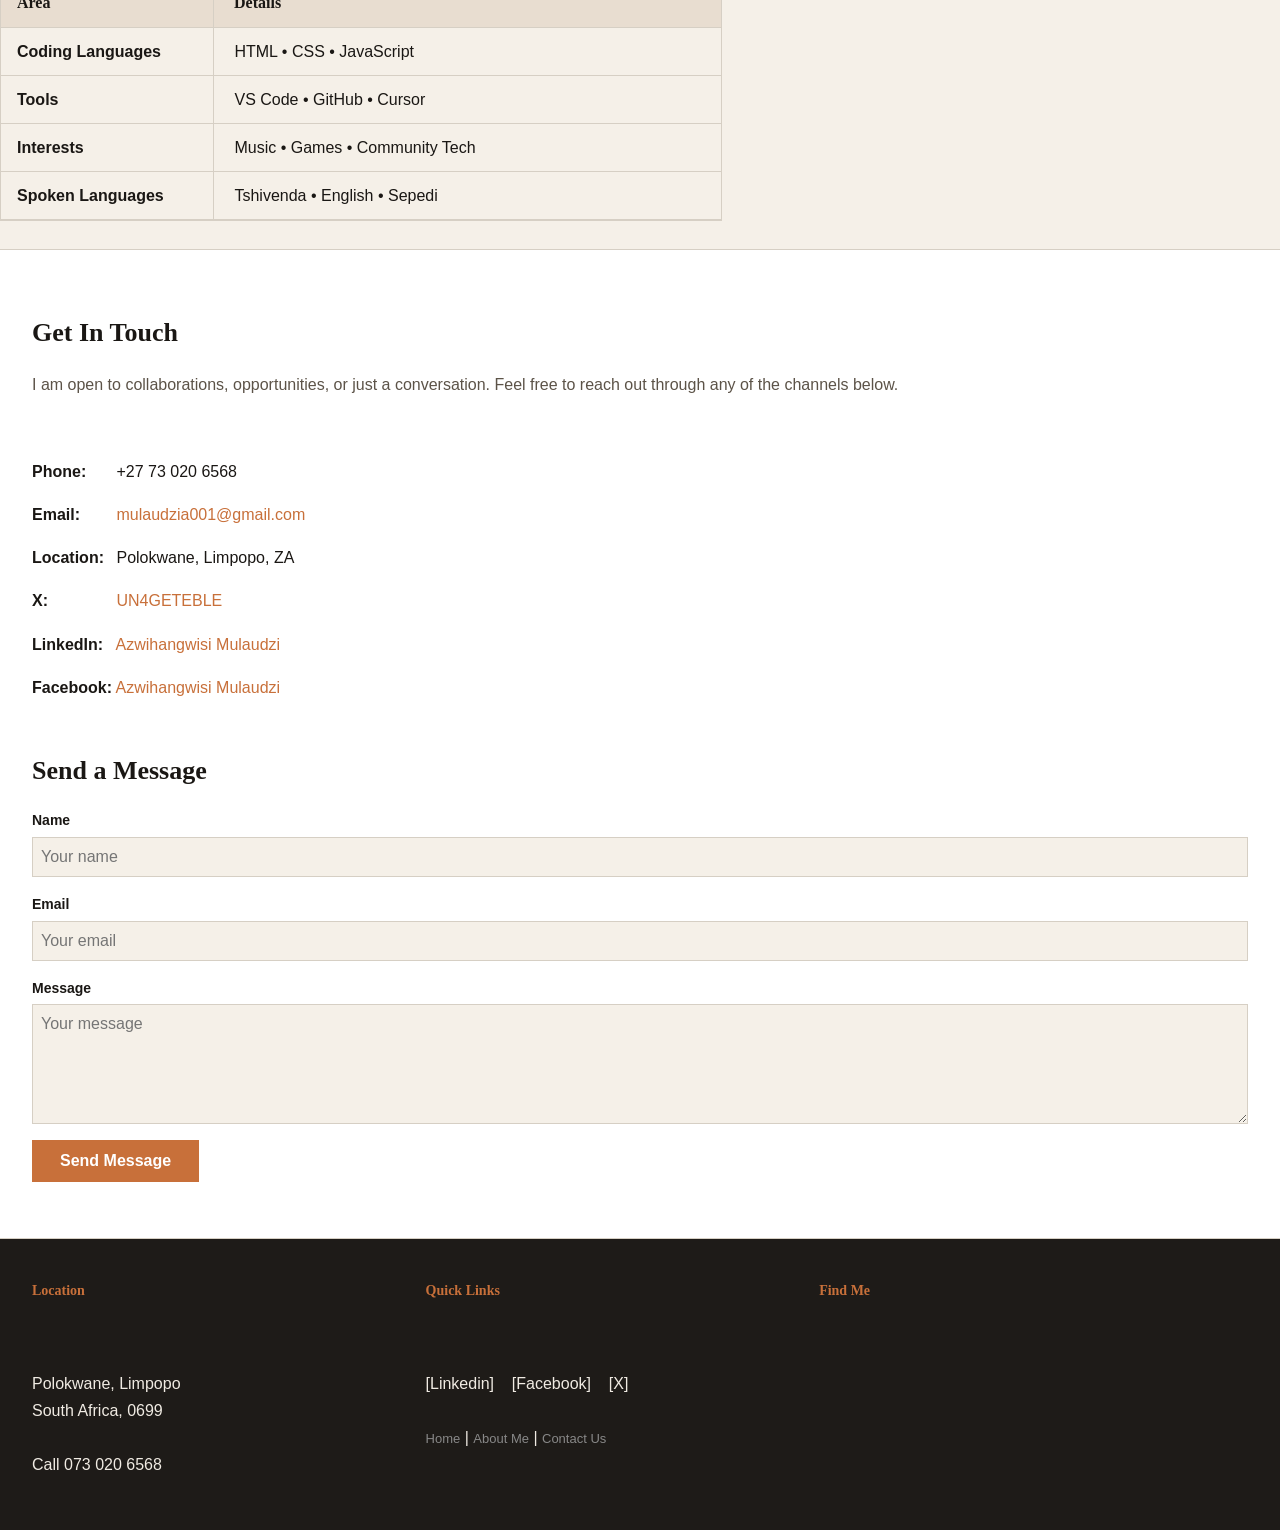
==== commit 1b0b4bba: "5th" ====
--- a/index.html
+++ b/index.html
@@ -33,15 +33,16 @@
 
         <!--Bio-->
         <div class="bio" id="about">
+             <!--Photo-->
+            <div class="bio-photo">
+            <img src="img/Me.jpg" width="200" height="200" alt="Azwihangwisi Mulaudzi" />
+            </div>
             <div class="bio-text">
                 <h2>Azwihangwisi Mulaudzi</h2>
                 <p>I am an Assistant Archivist and tech enthusiast with a Bachelor of Arts in Media Studies. With hands-on experience in digital preservation, I have successfully managed and cataloged complex media collections, alongside developing localized digital platforms and workflow automations.</p>
                 <p>Driven by a passion for technology and continuous growth, I focus on building impactful, forward-thinking digital solutions. I am currently sharpening my technical software development and engineering skills through the FNB App Academy and CodeTribe.</p>
             </div>
-            <!--Photo-->
-            <div class="bio-photo">
-                <img src="img/Me.jpg" width="200" height="200" alt="Azwihangwisi Mulaudzi" />
-            </div>
+
         </div>
 
         <br />
--- a/style.css
+++ b/style.css
@@ -1,15 +1,3 @@
-/* ===========================
-   Smooth Scrolling
-=========================== */
-html {
-    scroll-behavior: smooth;
-    scroll-padding-top: 64px;
-}
-
-
-/* ===========================
-   Body & Base Styles
-=========================== */
 body {
     background-color: #f5f0e8;
     color: #1a1714;
@@ -24,8 +12,6 @@
     font-family: Georgia, serif;
     font-size: 26px;
     color: #1a1714;
-    border-left: 4px solid #c8703a;
-    padding-left: 10px;
     margin-bottom: 16px;
 }
 
@@ -48,27 +34,26 @@
     color: #9e4f22;
 }
 
-img, video, iframe {
+img {
     max-width: 100%;
     display: block;
 }
 
-
-/* ===========================
-   Navigation
-=========================== */
+video {
+    max-width: 100%;
+    display: block;
+}
+
+iframe {
+    max-width: 100%;
+    display: block;
+}
+
+/* Navigation */
 .nav {
-    position: sticky;
-    top: 0;
-    z-index: 100;
-    display: flex;
-    align-items: center;
-    justify-content: space-between;
     background-color: #ffffff;
     border-bottom: 2px solid #c8703a;
-    padding: 0 32px;
-    height: 64px;
-    box-shadow: 0 2px 8px rgba(0, 0, 0, 0.08);
+    padding: 12px 32px;
 }
 
 .nav-logo img {
@@ -76,161 +61,75 @@
     width: auto;
 }
 
-.nav-logo:hover img {
-    opacity: 0.75;
-}
-
 .nav-links {
-    display: flex;
-    gap: 32px;
-    align-items: center;
+    margin-top: 8px;
 }
 
 .nav-links a {
     font-size: 15px;
     font-weight: bold;
-    text-transform: uppercase;
     color: #1a1714;
     text-decoration: none;
-    padding-bottom: 4px;
-    border-bottom: 2px solid transparent;
+    margin-right: 24px;
 }
 
 .nav-links a:hover {
     color: #c8703a;
-    border-bottom: 2px solid #c8703a;
-    text-decoration: none;
-}
-
-
-/* ===========================
-   Hamburger Button
-=========================== */
-.hamburger {
-    display: none;
-    flex-direction: column;
-    gap: 5px;
-    background: none;
-    border: none;
-    cursor: pointer;
-    padding: 8px;
-}
-
-.hamburger span {
-    display: block;
-    width: 24px;
-    height: 2px;
-    background-color: #1a1714;
-    border-radius: 2px;
-    transition: transform 0.25s ease, opacity 0.25s ease;
-}
-
-.hamburger.active span:nth-child(1) {
-    transform: translateY(7px) rotate(45deg);
-}
-
-.hamburger.active span:nth-child(2) {
-    opacity: 0;
-}
-
-.hamburger.active span:nth-child(3) {
-    transform: translateY(-7px) rotate(-45deg);
-}
-
-
-/* ===========================
-   Hero Video
-=========================== */
+    text-decoration: underline;
+}
+
+/* Hero Video */
 .hero-video {
     width: 100%;
-    overflow: hidden;
-    max-height: 480px;
 }
 
 .hero-video video {
     width: 100%;
-    height: 480px;
-    object-fit: cover;
-}
-
-
-/* ===========================
-   Bio Section
-=========================== */
+    height: 400px;
+}
+
+/* Bio */
 .bio {
-    display: flex;
-    align-items: flex-start;
-    gap: 64px;
-    padding: 64px 32px;
-    max-width: 1100px;
-    margin: 0 auto;
-}
-
-.bio-text {
-    flex: 1;
+    padding: 40px 32px;
+}
+
+.bio-text h2 {
+    margin-top: 0;
 }
 
 .bio-photo {
-    flex-shrink: 0;
+    margin-top: 16px;
 }
 
 .bio-photo img {
     width: 200px;
     height: 200px;
-    object-fit: cover;
     border-radius: 50%;
     border: 4px solid #c8703a;
 }
 
-
-/* ===========================
-   Who I Am & What I Do
-=========================== */
-.about-section {
-    padding: 0 32px 64px 120px;
-    max-width: 1100px;
-    margin: 0 auto;
-}
-
-
-/* ===========================
-   My Skills
-=========================== */
-.skills-section {
-    padding: 0 32px 64px 120px;
-    max-width: 1100px;
-    margin: 0 auto;
-}
-
+/* Skills Table */
 .skills-table {
     width: 100%;
     max-width: 720px;
     border: 1px solid #d6cfc4;
-    border-radius: 4px;
+}
+
+.skills-row {
+    border-bottom: 1px solid #d6cfc4;
     overflow: hidden;
-}
-
-.skills-row {
-    display: flex;
-    border-bottom: 1px solid #d6cfc4;
-}
-
-.skills-row:last-child {
-    border-bottom: none;
-}
-
-.skills-row:hover {
-    background-color: #fdf8f3;
 }
 
 .skills-row div {
     padding: 10px 16px;
-    flex: 1;
+    display: inline-block;
+    width: 45%;
+    vertical-align: top;
 }
 
 .skills-row div:first-child {
     border-right: 1px solid #d6cfc4;
-    flex: 0 0 200px;
+    width: 180px;
 }
 
 .skills-header {
@@ -239,116 +138,74 @@
     font-family: Georgia, serif;
 }
 
-.skills-header:hover {
-    background-color: #e8ddd0;
-}
-
-
-/* ===========================
-   Contact Section
-=========================== */
+/* Contact Section */
 .contact-section {
-    display: flex;
-    gap: 64px;
-    padding: 64px 32px;
-    max-width: 1100px;
-    margin: 0 auto;
+    padding: 40px 32px;
     border-top: 1px solid #d6cfc4;
     border-bottom: 1px solid #d6cfc4;
     background-color: #ffffff;
 }
 
 .contact-info {
-    flex: 1;
+    margin-bottom: 40px;
 }
 
 .contact-list {
-    display: flex;
-    flex-direction: column;
-    gap: 8px;
     margin-top: 16px;
 }
 
 .contact-row {
-    display: flex;
-    gap: 16px;
     padding-bottom: 8px;
-    border-bottom: 1px dashed #d6cfc4;
+    margin-bottom: 8px;
 }
 
 .contact-row b {
+    display: inline-block;
     min-width: 80px;
     color: #1a1714;
 }
 
-
-/* ===========================
-   Contact Form
-=========================== */
-.contact-form {
-    flex: 1;
-    display: flex;
-    flex-direction: column;
-}
-
+/* Contact Form */
 .form-group {
-    display: flex;
-    flex-direction: column;
     margin-bottom: 16px;
 }
 
 .form-group label {
+    display: block;
     font-weight: bold;
     font-size: 14px;
     margin-bottom: 4px;
-    text-transform: uppercase;
 }
 
 .form-group input,
 .form-group textarea {
+    display: block;
+    width: 100%;
     padding: 10px 8px;
     border: 1px solid #d6cfc4;
-    border-radius: 4px;
     background-color: #f5f0e8;
     font-size: 16px;
     font-family: 'Trebuchet MS', sans-serif;
     color: #1a1714;
-    width: 100%;
-}
-
-.form-group input:focus,
-.form-group textarea:focus {
-    outline: none;
-    border-color: #c8703a;
-    box-shadow: 0 0 0 3px rgba(200, 112, 58, 0.15);
+    box-sizing: border-box;
 }
 
 .form-group textarea {
-    resize: vertical;
-    min-height: 120px;
+    height: 120px;
 }
 
 .contact-form button {
-    align-self: flex-start;
     padding: 12px 28px;
     background-color: #c8703a;
     color: #ffffff;
     border: none;
-    border-radius: 4px;
     cursor: pointer;
     font-size: 16px;
     font-weight: bold;
-    text-transform: uppercase;
-    transition: background-color 0.25s ease, transform 0.25s ease;
 }
 
 .contact-form button:hover {
     background-color: #9e4f22;
-    transform: translateY(-2px);
-}
-
-.contact-form button:active {
-    transform: translateY(0);
 }
 
 .form-status {
@@ -356,33 +213,26 @@
     font-size: 14px;
 }
 
-
-/* ===========================
-   Footer
-=========================== */
+/* Footer */
 .footer {
-    display: flex;
-    gap: 32px;
     background-color: #1e1b18;
     color: #f0ebe3;
-    padding: 64px 32px;
+    padding: 40px 32px;
 }
 
 .footer-col {
-    flex: 1;
+    display: inline-block;
+    width: 30%;
+    vertical-align: top;
+    margin-right: 2%;
 }
 
 .footer-col b {
     font-family: Georgia, serif;
     color: #c8703a;
-    text-transform: uppercase;
     font-size: 14px;
     display: block;
     margin-bottom: 12px;
-}
-
-.footer-center {
-    text-align: center;
 }
 
 .footer a {
@@ -404,123 +254,7 @@
 }
 
 .footer iframe {
-    border-radius: 4px;
     width: 100%;
     max-width: 300px;
     height: 120px;
-    margin: 0 auto;
-}
-
-
-/* ===========================
-   Tablet (max 900px)
-=========================== */
-@media (max-width: 900px) {
-    .bio {
-        flex-direction: column-reverse;
-        align-items: center;
-        text-align: center;
-        gap: 32px;
-    }
-
-    .bio-photo img {
-        width: 160px;
-        height: 160px;
-    }
-
-    .contact-section {
-        flex-direction: column;
-        gap: 32px;
-    }
-
-    .footer {
-        flex-wrap: wrap;
-    }
-
-    .footer-col {
-        flex: 1 1 45%;
-    }
-}
-
-
-/* ===========================
-   Mobile (max 600px)
-=========================== */
-@media (max-width: 600px) {
-    h2 {
-        font-size: 22px;
-    }
-
-    .hamburger {
-        display: flex;
-    }
-
-    .nav-links {
-        display: none;
-        position: absolute;
-        top: 64px;
-        left: 0;
-        right: 0;
-        flex-direction: column;
-        background-color: #ffffff;
-        border-bottom: 2px solid #c8703a;
-        padding: 16px 32px;
-        gap: 16px;
-        box-shadow: 0 4px 12px rgba(0, 0, 0, 0.1);
-    }
-
-    .nav-links.open {
-        display: flex;
-    }
-
-    .nav-links a {
-        font-size: 17px;
-        border-bottom: 1px solid #d6cfc4;
-        padding-bottom: 8px;
-    }
-
-    .hero-video video {
-        height: 220px;
-    }
-
-    .bio {
-        padding: 32px 16px;
-    }
-
-    .about-section {
-        padding: 0 16px 40px 16px;
-    }
-
-    .skills-section {
-        padding: 0 16px 40px 16px;
-    }
-
-    .skills-row {
-        flex-direction: column;
-    }
-
-    .skills-row div:first-child {
-        border-right: none;
-        border-bottom: 1px solid #d6cfc4;
-        flex: unset;
-    }
-
-    .contact-section {
-        padding: 40px 16px;
-    }
-
-    .contact-form button {
-        align-self: stretch;
-        text-align: center;
-    }
-
-    .footer {
-        flex-direction: column;
-        padding: 40px 16px;
-        gap: 24px;
-    }
-
-    .footer-center {
-        text-align: left;
-    }
 }
